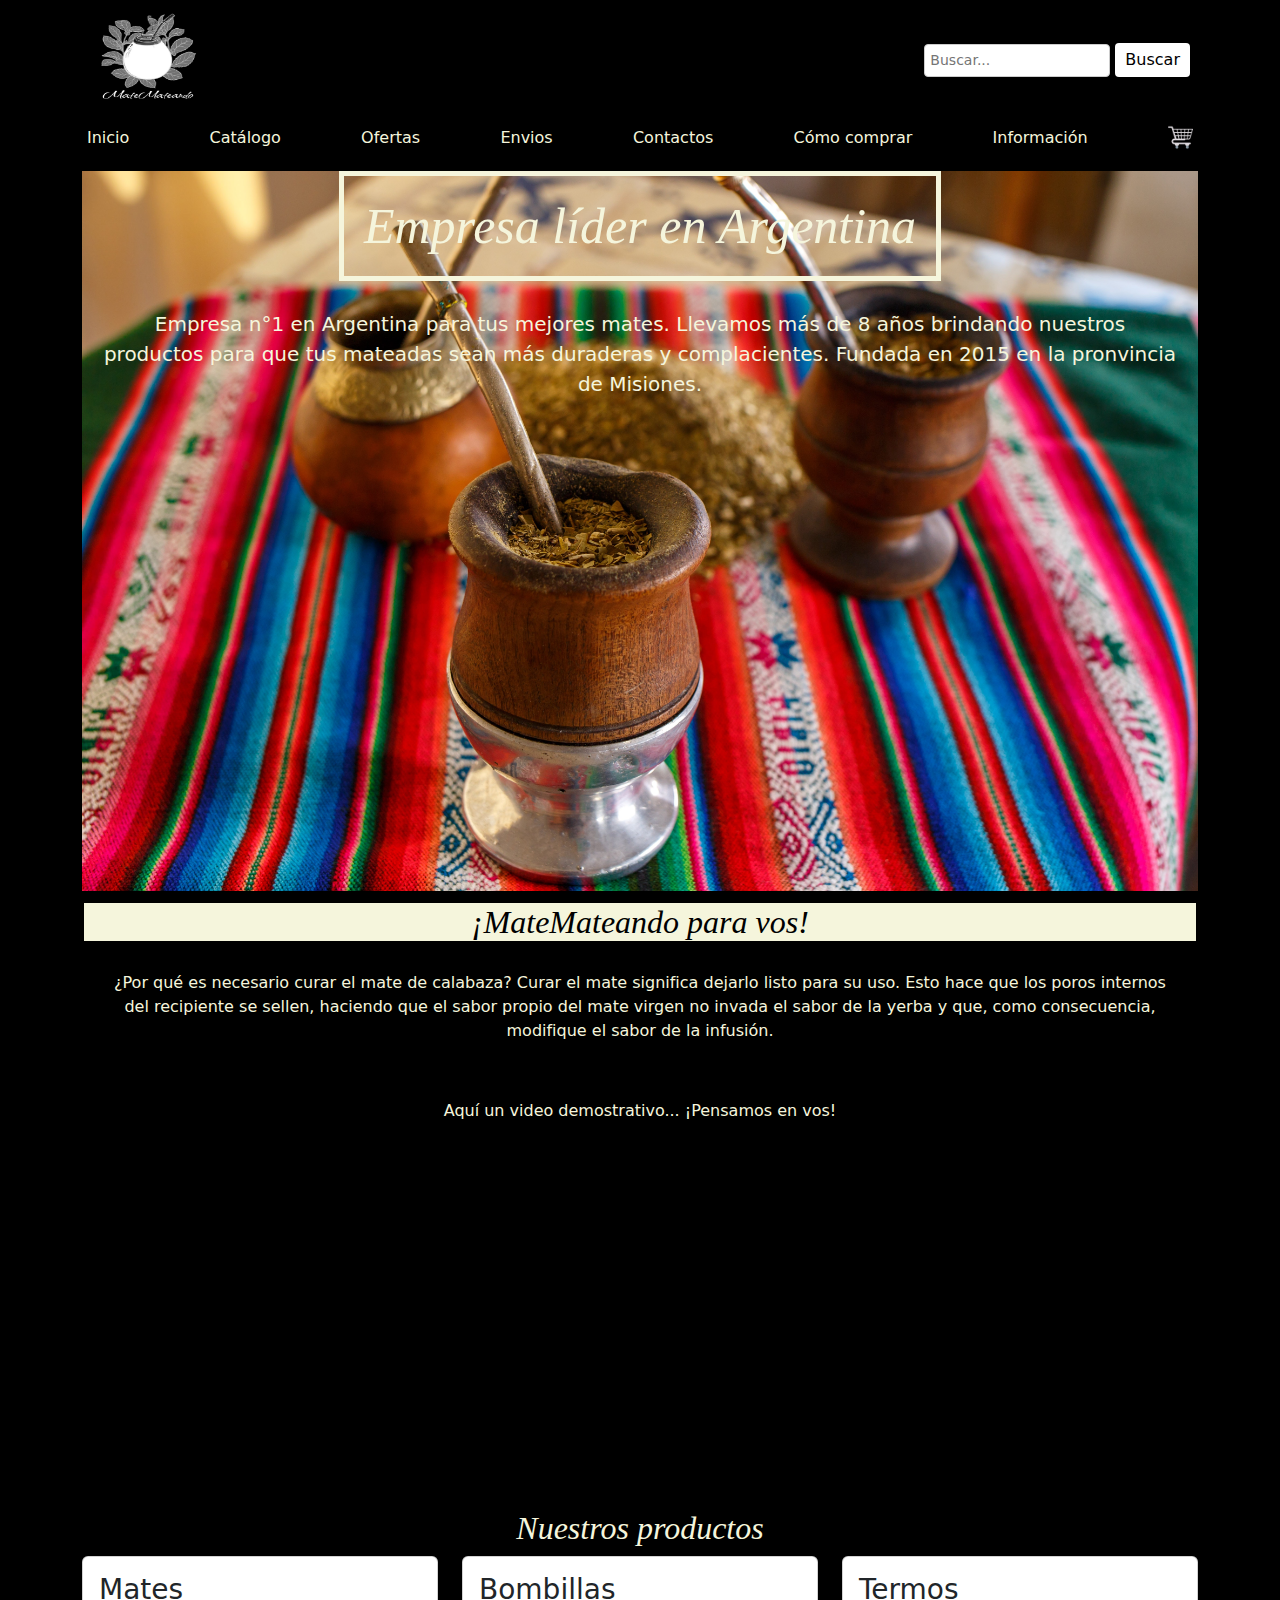
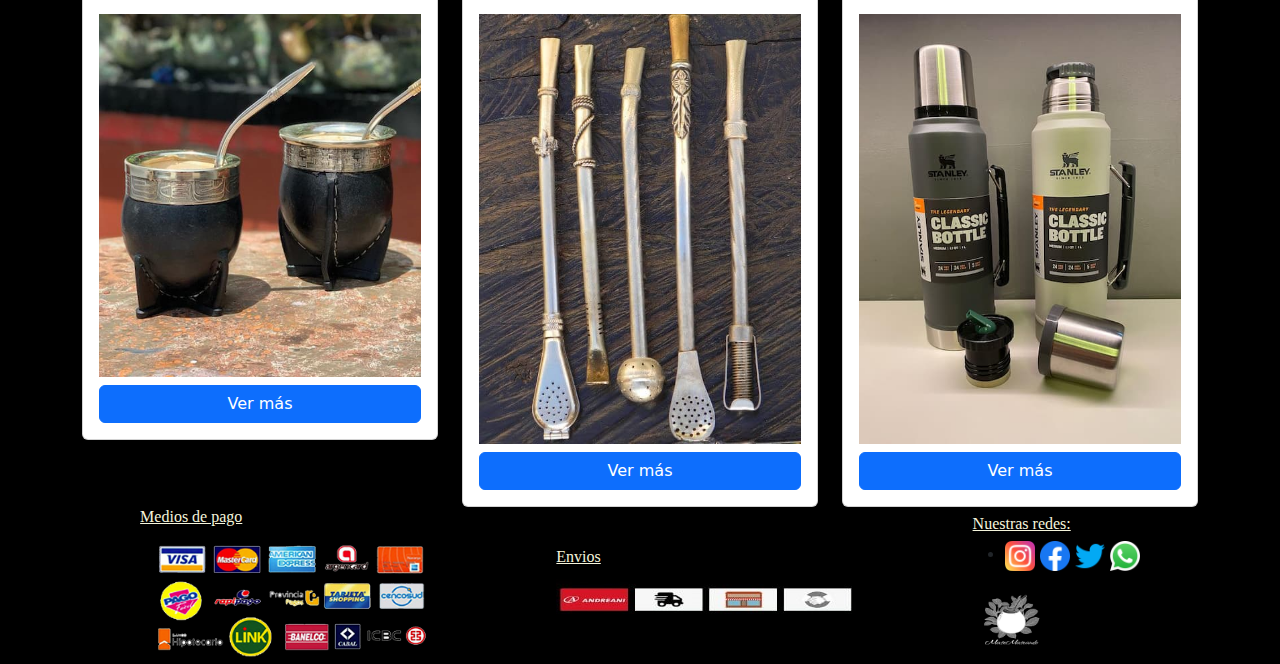
==== index.html @ 39dbe190 "init commit" ====
<!DOCTYPE html>
<html lang="es">

<head>
    <meta charset="UTF-8">
    <meta http-equiv="X-UA-Compatible" content="IE=edge">
    <meta name="viewport" content="width=device-width, initial-scale=1.0">
    <link rel="stylesheet" href="https://cdn.jsdelivr.net/npm/bootstrap@5.3.1/dist/css/bootstrap.min.css">
    <link rel="stylesheet" href="./css/style.css">
    <title>Mates</title>
</head>

<body style="background-color:black" class="container">
    <header class="d-flex flex-column">
        <section class="d-flex flex-row justify-content-between">
            <a href="./index.html">
                <img src="./img/logomate" alt="" height="50px" width="50px" />
            </a>
            <form id="search-form" class="p-2">
                <input type="text" id="search-input" placeholder="Buscar...">
                <button type="submit">Buscar</button>
            </form>
        </section>
        <nav>
            <ul class="d-flex flex-column flex-md-row align-items-center justify-content-between list-unstyled">
                <li><a href="./index.html">Inicio</a></li>
                <li><a href="./pages/catalago.html">Catálogo</a></li>
                <li><a href="./pages/ofertas.html">Ofertas</a></li>
                <li><a href="#contactos">Envios</a></li>
                <li><a href="#contactos">Contactos</a></li>
                <li><a href="./pages/comocomprar.html">Cómo comprar</a></li>
                <li><a href="./pages/informacion.html">Información</a></li>
                <li><img src="./img/carrito-de-compras.png" alt="" width="25px" height="25px"></li>
            </ul>
        </nav>
    </header>
    <main>
        <section class="hero">
            <h2>Empresa líder en Argentina</h2>
            <p>Empresa n°1 en Argentina para tus mejores mates. Llevamos más de 8 años brindando nuestros productos para
                que tus mateadas sean más duraderas y complacientes. Fundada en 2015 en la pronvincia de Misiones.</p>
        </section>
        <section class="bienvenidos">
            <h2>¡MateMateando para vos!</h2>
            <p>¿Por qué es necesario curar el mate de calabaza? Curar el mate significa dejarlo listo para su uso. Esto
                hace que los poros internos del recipiente se sellen, haciendo que el sabor propio del mate virgen no
                invada el sabor de la yerba y que, como consecuencia, modifique el sabor de la infusión.
            </p>
            <p>
                Aquí un video demostrativo... ¡Pensamos en vos!
            </p>
        </section>
        <section>
            <div class="contenedor-iframe">
                <iframe width="560" height="350" src="https://www.youtube.com/embed/A_26bkh_lsw"
                    title="YouTube video player" frameborder="0"
                    allow="accelerometer; autoplay; clipboard-write; encrypted-media; gyroscope; picture-in-picture; web-share"
                    allowfullscreen></iframe>
            </div>
            <h2>Nuestros productos</h2>
            <div class="row">
                <div class="col-12 col-sm-4">
                    <div class="card">
                        <div class="card-body">
                            <h3>Mates</h3>
                            <img src="./img/mate-inicio.jpg" class="img-fluid custom-img-inicio" alt="">
                            <div class="d-grid">
                                <a href="./pages/catalago.html" class="btn btn-primary mt-2">Ver más</a>
                            </div>
                        </div>
                    </div>
                </div>
                <div class="col-12 col-sm-4">
                    <div class="card">
                        <div class="card-body">
                            <h3>Bombillas</h3>
                            <img src="./img/bombilla-inicio.jpg" class="img-fluid" alt="">
                            <div class="d-grid">
                                <a href="./pages/catalago.html" class="btn btn-primary mt-2">Ver más</a>
                            </div>
                        </div>
                    </div>
                </div>
                <div class="col-12 col-sm-4">
                    <div class="card">
                        <div class="card-body">
                            <h3>Termos</h3>
                            <img src="./img/termo-inicio.jpg" class="img-fluid modificacion-card" alt="">
                            <div class="d-grid">
                                <a href="./pages/catalago.html" class="btn btn-primary mt-2">Ver más</a>
                            </div>
                        </div>
                    </div>
                </div>
            </div>
        </section>
    </main>
    <footer id="contactos" class="d-flex flex-column flex-md-row">
        <div>
            <h2>Medios de pago</h2>
            <img src="./img/mercado-pago.png" alt="" height="130px" width="300px">
        </div>
        <div>
            <h2>Envios</h2>
            <img src="./img/envios.jpeg" alt="" height="50" width="300">
        </div>
        <div>
            <h2>Nuestras redes:</h2>
            <ul>
                <li>
                    <a href="https://www.instagram.com/" target="_blank"> <img src="./img/instagram.png"
                            alt="Logo Instagram" width="30" height="30"></a>
                    <a href="https://www.facebook.com/" target="_blank"> <img src="./img/facebook.png"
                            alt="Logo Facebook" width="30" height="30"></a>
                    <a href="https://twitter.com/" target="_blank"> <img src="./img/twitter.png" alt="Logo Twitter"
                            width="30" height="30"></a>
                    <a href="https://web.whatsapp.com/" target="_blank"> <img src="./img/whatsapp.png" alt="" width="30"
                            height="30"></a>
                </li>
            </ul>
            <img src="./img/logomate" alt="" height="70px" width="70px">
        </div>
    </footer>
    <link rel="stylesheet" href="https://cdn.jsdelivr.net/npm/bootstrap@5.3.1/dist/js/bootstrap.bundle.min.js">
</body>

</html>
---- css/style.css ----
* {
    margin: 0;
    padding: 0;
}

/*--------- BUSCADOR --------*/
/* FORMULARIO */
#search-form {
    display: flex;
    align-items: center;
}

#search-input {
    padding: 5px;
    font-size: 14px;
    border: 1px solid #ccc;
    border-radius: 4px;
    margin-right: 5px;
}

#search-input:focus {
    outline: none;
    border-color: dodgerblue;
}

/* BOTON DE BUSCAR */
#search-form button {
    padding: 5px 10px;
    background-color: white;
    color: black;
    border: none;
    border-radius: 4px;
    cursor: pointer;
}

#search-form button:hover {
    background-color: grey;
}


/*!-------------HEADER-------------!*/

header {
    background-color: black;
    z-index: 10;
}

/* header h1{
    color:white ;
    font-size: 45px;
    font-family: Impact, Haettenschweiler, 'Arial Narrow Bold', sans-serif;
    text-align:start;
    background-color:black ;
} */


header nav ul {
    list-style: none;
    display: flex;
    justify-content: space-between;
}

header nav section {
    display: flex;
    justify-content: space-between;
}


header section img {
    height: 120px;
    width: 120px;
}


header nav ul li {
    margin: 5px;
}

header nav ul form {
    margin-left: 50px;
}

header nav ul li a {
    text-decoration: none;
    color: beige;
}



/*!-------------MAIN-------------!*/

main section h2 {
    color: beige;
    text-align: center;
    font-family: 'Times New Roman', Times, serif;
    font-weight: lighter;
    font-size: xx-large;
    font-style: oblique;
}

main section ol {
    color: beige;
    margin: 30px;
    padding: 10px;

}

main section div ol {
    margin: 30px;
    margin-bottom: 40px;
}

main section p {
    color: beige;
    padding: 20px;
    text-align: center;

}

main section ol li {
    margin-bottom: 25px;
}


.hero {
    background-image: url(../img/fondofixeddos.jpg);
    background-repeat: no-repeat;
    background-size: cover;
    background-position: center;
    background-attachment: fixed;
    width: 100%;
    height: 80vh;
    color: beige;
    text-align: center;

}

.hero h2 {
    font-size: 50px;
    border: 5px beige solid;
    display: inline-block;
    padding: 20px;
}

.hero p {
    font-size: 20px;
}

.bienvenidos h2 {
    text-align: center;
    margin-top: 10px;
    border: 2px solid black;
    background-color: beige;
    color: black;
}

.contenedor-iframe {
    display: flex;
    justify-content: center;
}

.productos>div {
    display: flex;
    justify-content: space-evenly;
    align-items: center;
    flex-wrap: wrap;
}

.productos div div {
    border: 2px solid black;
    width: 250px;
    height: 400px;
    text-align: center;
    background-color: black;
    color: beige;
}

.productos h3 {
    font-size: 20px;
    text-align: center;
    background-color: beige;
    color: black;
    padding: 5px;
    margin-top: 65px;

}

.productos div h3 {
    margin-bottom: 20px;
    margin-top: 10px;
}

.productos div a {
    text-decoration: none;
    color: black;
    background-color: beige;
    font-size: 15px;
    font-weight: 1000;
    padding: 8px;
}

.productos div img {
    height: 280px;
    width: 250px;
}

.custom-img-catalogo {
    display: flex;
    justify-content: center;
}


.boton {
    text-decoration: none;
    color: black;
    background-color: beige;
    border: 1px black solid;
    border-radius: 10px;
    padding: 6px;
    width: 245px;
    margin: 0 auto;
}

.boton-dos {
    text-decoration: none;
    color: black;
    background-color: beige;
    border: 1px black solid;
    border-radius: 10px;
    padding: 6px;
    width: 245px;
    margin-top: 20px;
}

.image-container{
    display: flex;
    align-items: center;
    justify-content: center;
    margin-top: 3%;
    margin-bottom: 3%;
}





/* !-------------FOOTER-------------! */


footer {
    display: flex;
    align-items: center;
    justify-content: space-around;
    background-color: black;
}

footer h2 {
    color: beige;
    font-size: 16px;
    font-family: 'Times New Roman', Times, serif;
    font-weight: lighter;
    text-decoration: underline;
    left: 10px;
}

@media screen and (max-width: 577px) {
    .card {
        width: 90%;
        margin: 0 auto;
    }

}

@media screen and (max-width: 680px) {
    .title-como-comprar {
        font-size: 35px;
        text-align: center;
        font-style: oblique;
    }
}
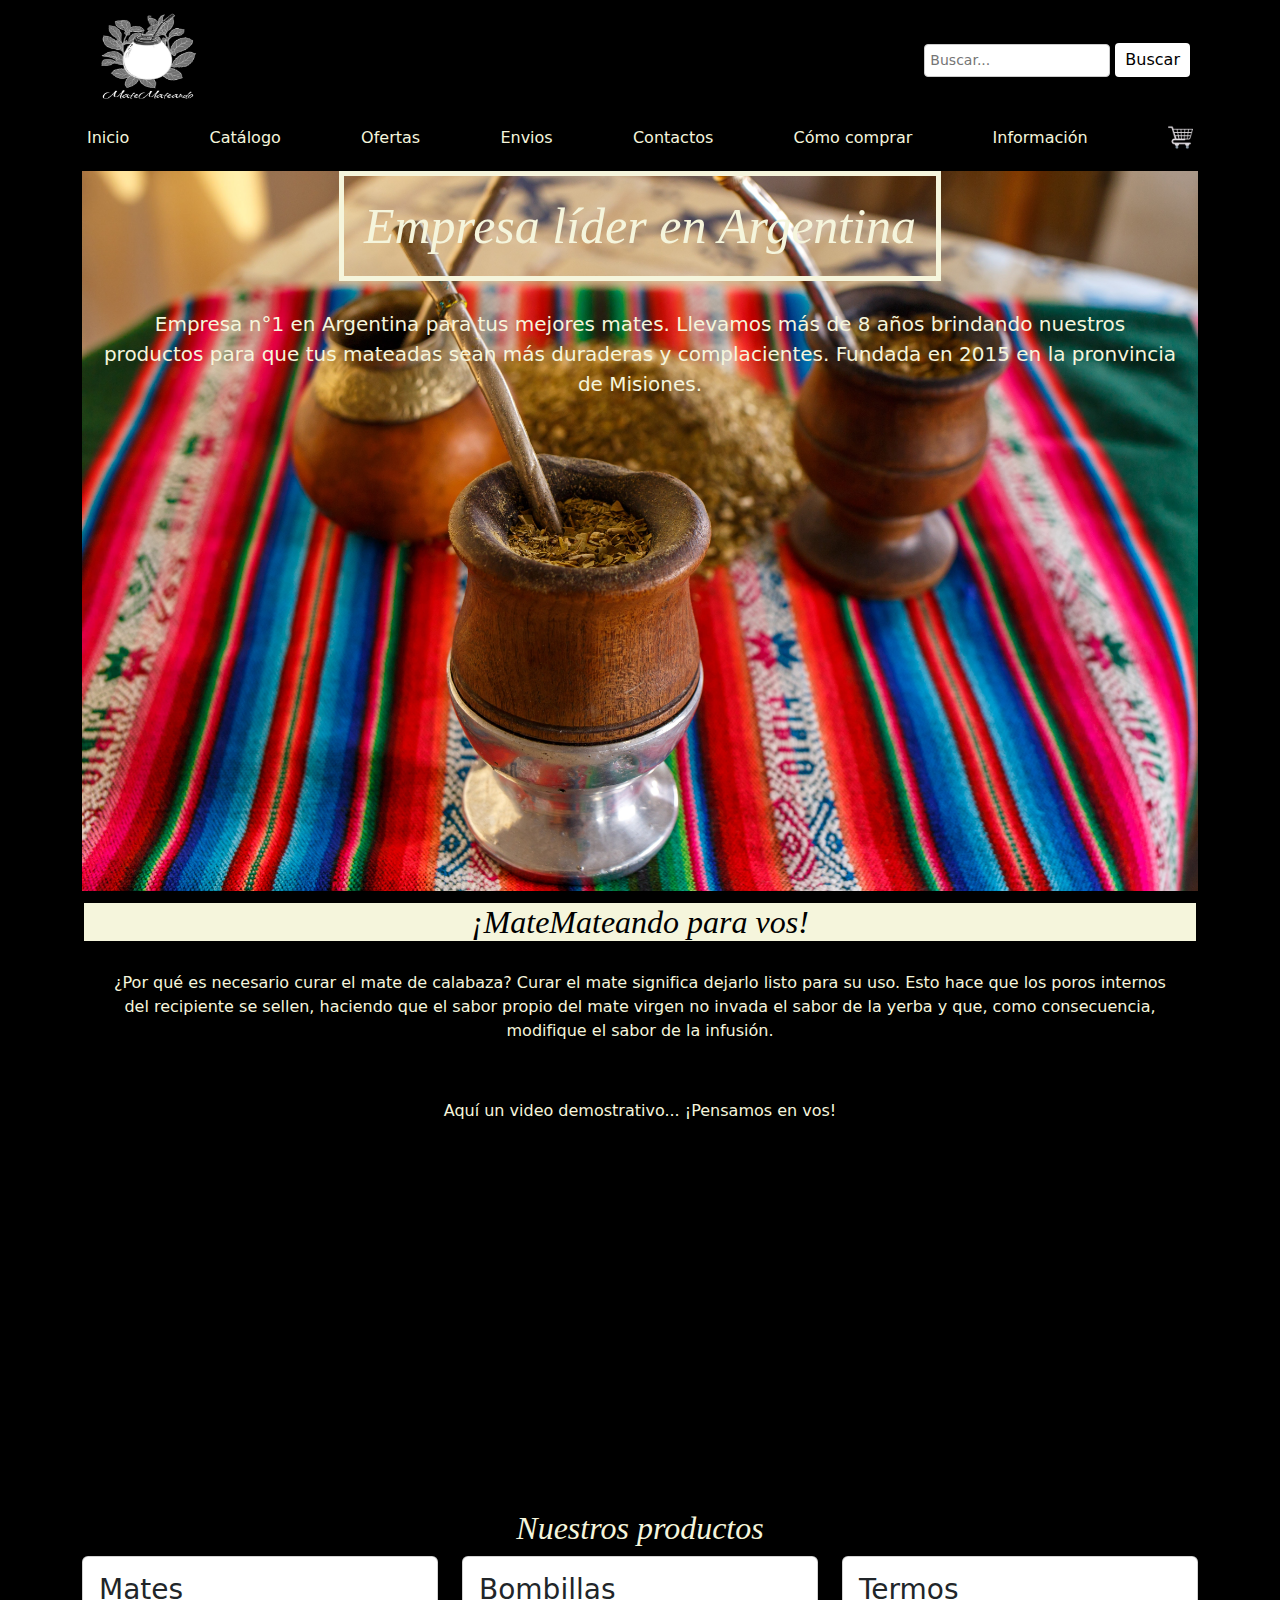
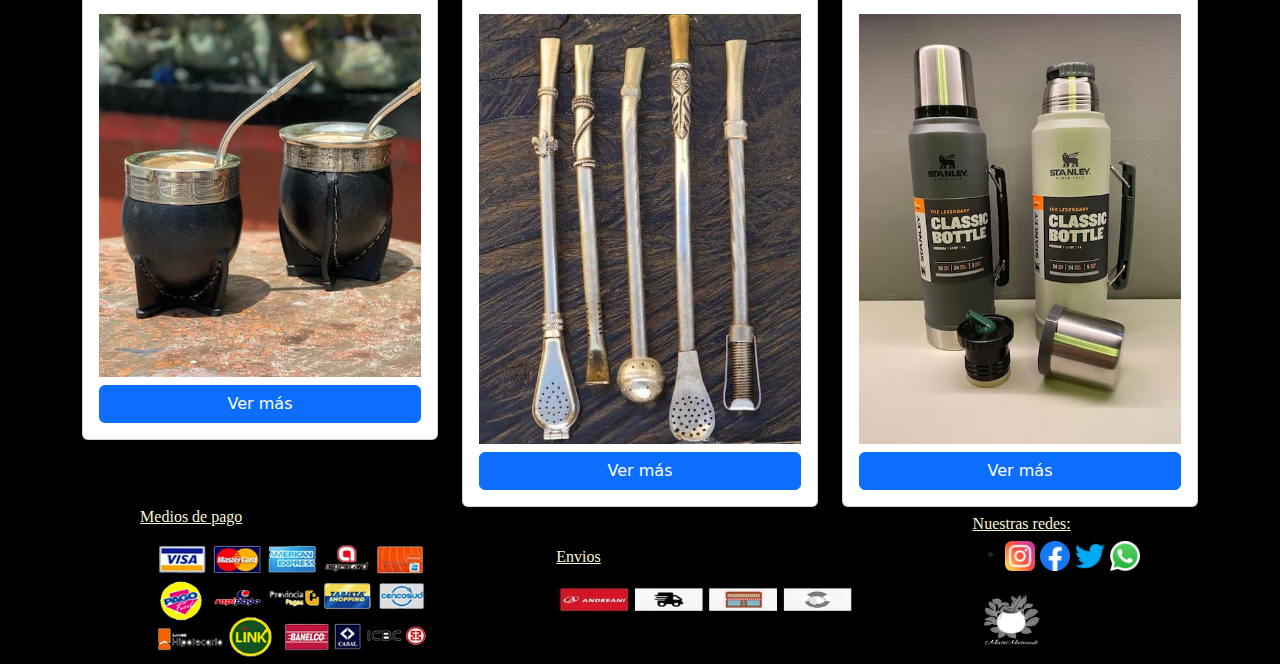
==== commit 703fae3c: "aplicando sass" ====
--- a/index.html
+++ b/index.html
@@ -6,7 +6,7 @@
     <meta http-equiv="X-UA-Compatible" content="IE=edge">
     <meta name="viewport" content="width=device-width, initial-scale=1.0">
     <link rel="stylesheet" href="https://cdn.jsdelivr.net/npm/bootstrap@5.3.1/dist/css/bootstrap.min.css">
-    <link rel="stylesheet" href="./css/style.css">
+    <link rel="stylesheet" href="./css/estilos.css">
     <title>Mates</title>
 </head>
 
--- a/css/estilos.css
+++ b/css/estilos.css
@@ -0,0 +1,142 @@
+* {
+  margin: 0;
+  padding: 0; }
+
+#search-form {
+  display: flex;
+  align-items: center; }
+
+#search-input {
+  padding: 5px;
+  font-size: 14px;
+  border: 1px solid #ccc;
+  border-radius: 4px;
+  margin-right: 5px; }
+
+#search-input:focus {
+  outline: none;
+  border-color: dodgerblue; }
+
+#search-form button {
+  padding: 5px 10px;
+  background-color: white;
+  color: black;
+  border: none;
+  border-radius: 4px;
+  cursor: pointer; }
+
+#search-form button:hover {
+  background-color: grey; }
+
+header {
+  background-color: black;
+  z-index: 10; }
+  header nav ul {
+    list-style: none;
+    display: flex;
+    justify-content: space-between; }
+    header nav ul li {
+      margin: 5px; }
+      header nav ul li a {
+        text-decoration: none;
+        color: beige; }
+  header section {
+    display: flex;
+    justify-content: space-between; }
+    header section img {
+      height: 120px;
+      width: 120px; }
+
+.hero {
+  background-image: url(../img/fondofixeddos.jpg);
+  background-repeat: no-repeat;
+  background-size: cover;
+  background-position: center;
+  background-attachment: fixed;
+  width: 100%;
+  height: 80vh;
+  color: beige;
+  text-align: center; }
+  .hero h2 {
+    font-size: 50px;
+    border: 5px beige solid;
+    display: inline-block;
+    padding: 20px; }
+  .hero p {
+    font-size: 20px; }
+
+.bienvenidos h2 {
+  text-align: center;
+  margin-top: 10px;
+  border: 2px solid black;
+  background-color: beige;
+  color: black; }
+
+.contenedor-iframe {
+  display: flex;
+  justify-content: center; }
+
+main section h2 {
+  color: beige;
+  text-align: center;
+  font-family: 'Times New Roman', Times, serif;
+  font-weight: lighter;
+  font-size: xx-large;
+  font-style: oblique; }
+
+main section p {
+  color: beige;
+  padding: 20px;
+  text-align: center; }
+
+main section ol {
+  color: beige;
+  margin: 30px;
+  padding: 10px;
+  margin-bottom: 40px; }
+  main section ol li {
+    margin-bottom: 25px; }
+
+.custom-img-catalogo {
+  display: flex;
+  justify-content: center; }
+
+.boton {
+  text-decoration: none;
+  color: black;
+  background-color: beige;
+  border: 1px black solid;
+  border-radius: 10px;
+  padding: 6px;
+  width: 245px;
+  margin: 0 auto; }
+
+.boton-dos {
+  text-decoration: none;
+  color: black;
+  background-color: beige;
+  border: 1px black solid;
+  border-radius: 10px;
+  padding: 6px;
+  width: 245px;
+  margin-top: 20px; }
+
+.image-container {
+  display: flex;
+  align-items: center;
+  justify-content: center;
+  margin-top: 3%;
+  margin-bottom: 3%; }
+
+footer {
+  display: flex;
+  align-items: center;
+  justify-content: space-around;
+  background-color: black; }
+  footer div h2 {
+    color: beige;
+    font-size: 16px;
+    font-family: 'Times New Roman', Times, serif;
+    font-weight: lighter;
+    text-decoration: underline;
+    left: 10px; }
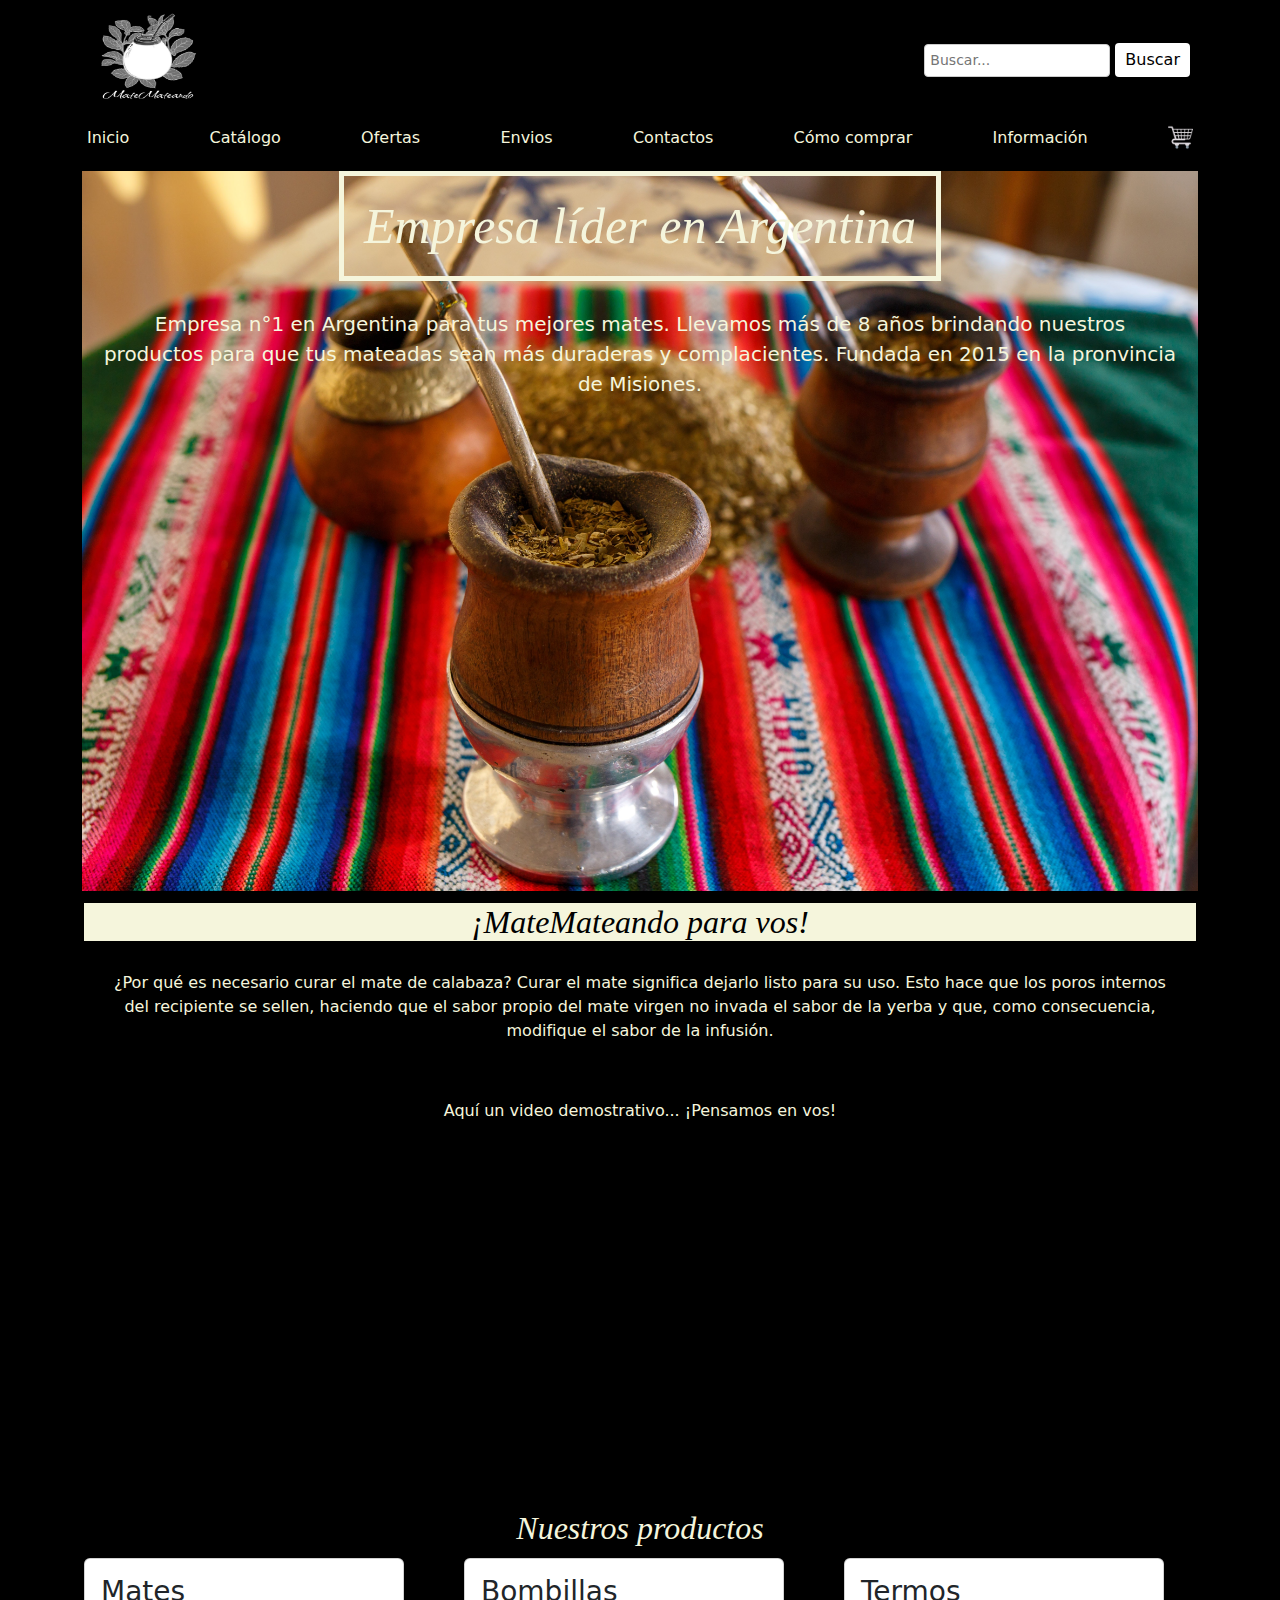
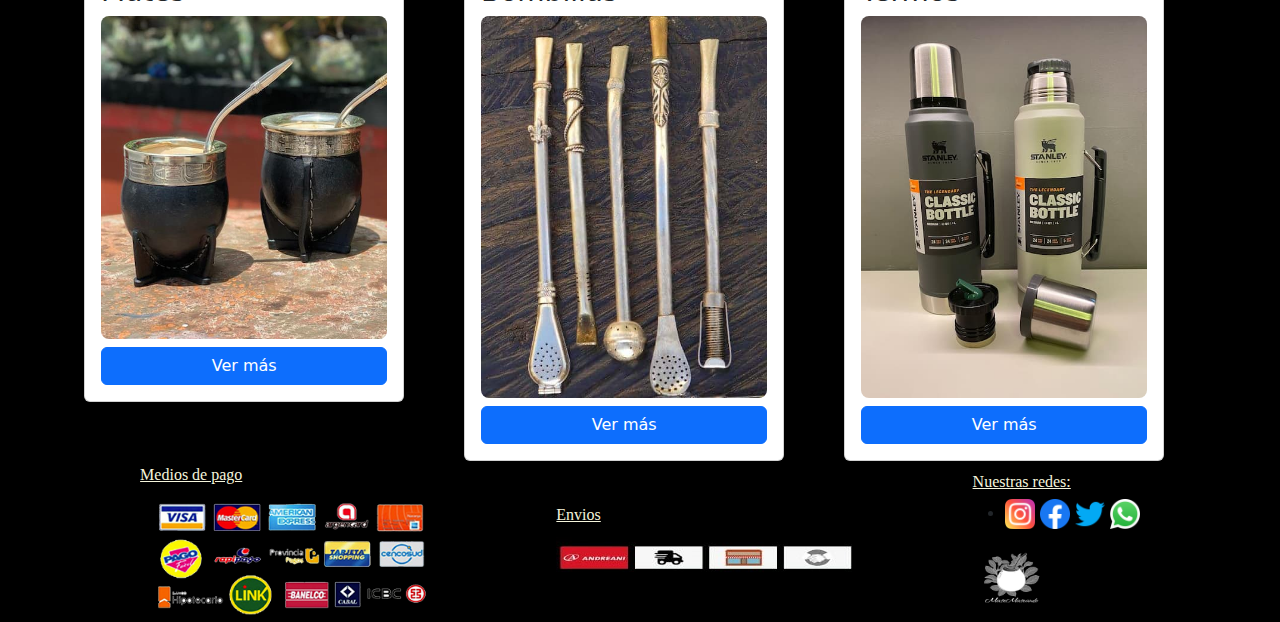
==== commit 98307097: "animaciones y sass" ====
--- a/index.html
+++ b/index.html
@@ -7,6 +7,7 @@
     <meta name="viewport" content="width=device-width, initial-scale=1.0">
     <link rel="stylesheet" href="https://cdn.jsdelivr.net/npm/bootstrap@5.3.1/dist/css/bootstrap.min.css">
     <link rel="stylesheet" href="./css/estilos.css">
+    <link rel="stylesheet" href="https://cdnjs.cloudflare.com/ajax/libs/animate.css/4.1.1/animate.min.css" >
     <title>Mates</title>
 </head>
 
@@ -36,7 +37,7 @@
     </header>
     <main>
         <section class="hero">
-            <h2>Empresa líder en Argentina</h2>
+            <h2 class="animate__animated animate__fadeInDown">Empresa líder en Argentina</h2>
             <p>Empresa n°1 en Argentina para tus mejores mates. Llevamos más de 8 años brindando nuestros productos para
                 que tus mateadas sean más duraderas y complacientes. Fundada en 2015 en la pronvincia de Misiones.</p>
         </section>
@@ -60,7 +61,7 @@
             <h2>Nuestros productos</h2>
             <div class="row">
                 <div class="col-12 col-sm-4">
-                    <div class="card">
+                    <div class="card transicion-productos contenedor">
                         <div class="card-body">
                             <h3>Mates</h3>
                             <img src="./img/mate-inicio.jpg" class="img-fluid custom-img-inicio" alt="">
@@ -71,10 +72,10 @@
                     </div>
                 </div>
                 <div class="col-12 col-sm-4">
-                    <div class="card">
+                    <div class="card transicion-productos contenedor">
                         <div class="card-body">
                             <h3>Bombillas</h3>
-                            <img src="./img/bombilla-inicio.jpg" class="img-fluid" alt="">
+                            <img src="./img/bombilla-inicio.jpg" class="img-fluid custom-img-inicio" alt="">
                             <div class="d-grid">
                                 <a href="./pages/catalago.html" class="btn btn-primary mt-2">Ver más</a>
                             </div>
@@ -82,10 +83,10 @@
                     </div>
                 </div>
                 <div class="col-12 col-sm-4">
-                    <div class="card">
+                    <div class="card  transicion-productos contenedor">
                         <div class="card-body">
                             <h3>Termos</h3>
-                            <img src="./img/termo-inicio.jpg" class="img-fluid modificacion-card" alt="">
+                            <img src="./img/termo-inicio.jpg" class="img-fluid custom-img-inicio" alt="">
                             <div class="d-grid">
                                 <a href="./pages/catalago.html" class="btn btn-primary mt-2">Ver más</a>
                             </div>
--- a/css/estilos.css
+++ b/css/estilos.css
@@ -34,7 +34,8 @@
   header nav ul {
     list-style: none;
     display: flex;
-    justify-content: space-between; }
+    justify-content: space-between;
+    align-items: center; }
     header nav ul li {
       margin: 5px; }
       header nav ul li a {
@@ -42,7 +43,8 @@
         color: beige; }
   header section {
     display: flex;
-    justify-content: space-between; }
+    justify-content: space-between;
+    align-items: center; }
     header section img {
       height: 120px;
       width: 120px; }
@@ -128,6 +130,28 @@
   margin-top: 3%;
   margin-bottom: 3%; }
 
+.transicion-productos {
+  transition: 1s;
+  width: 90%;
+  margin: 2px;
+  margin-bottom: 4px;
+  flex-grow: 1; }
+
+.transicion-productos:hover {
+  transform: scale(1.1); }
+
+.contenedor {
+  width: 90%; }
+
+.custom-img-inicio {
+  border-radius: 8px;
+  width: 100%; }
+
+.card-body {
+  flex-grow: 1;
+  display: flex;
+  flex-direction: column; }
+
 footer {
   display: flex;
   align-items: center;
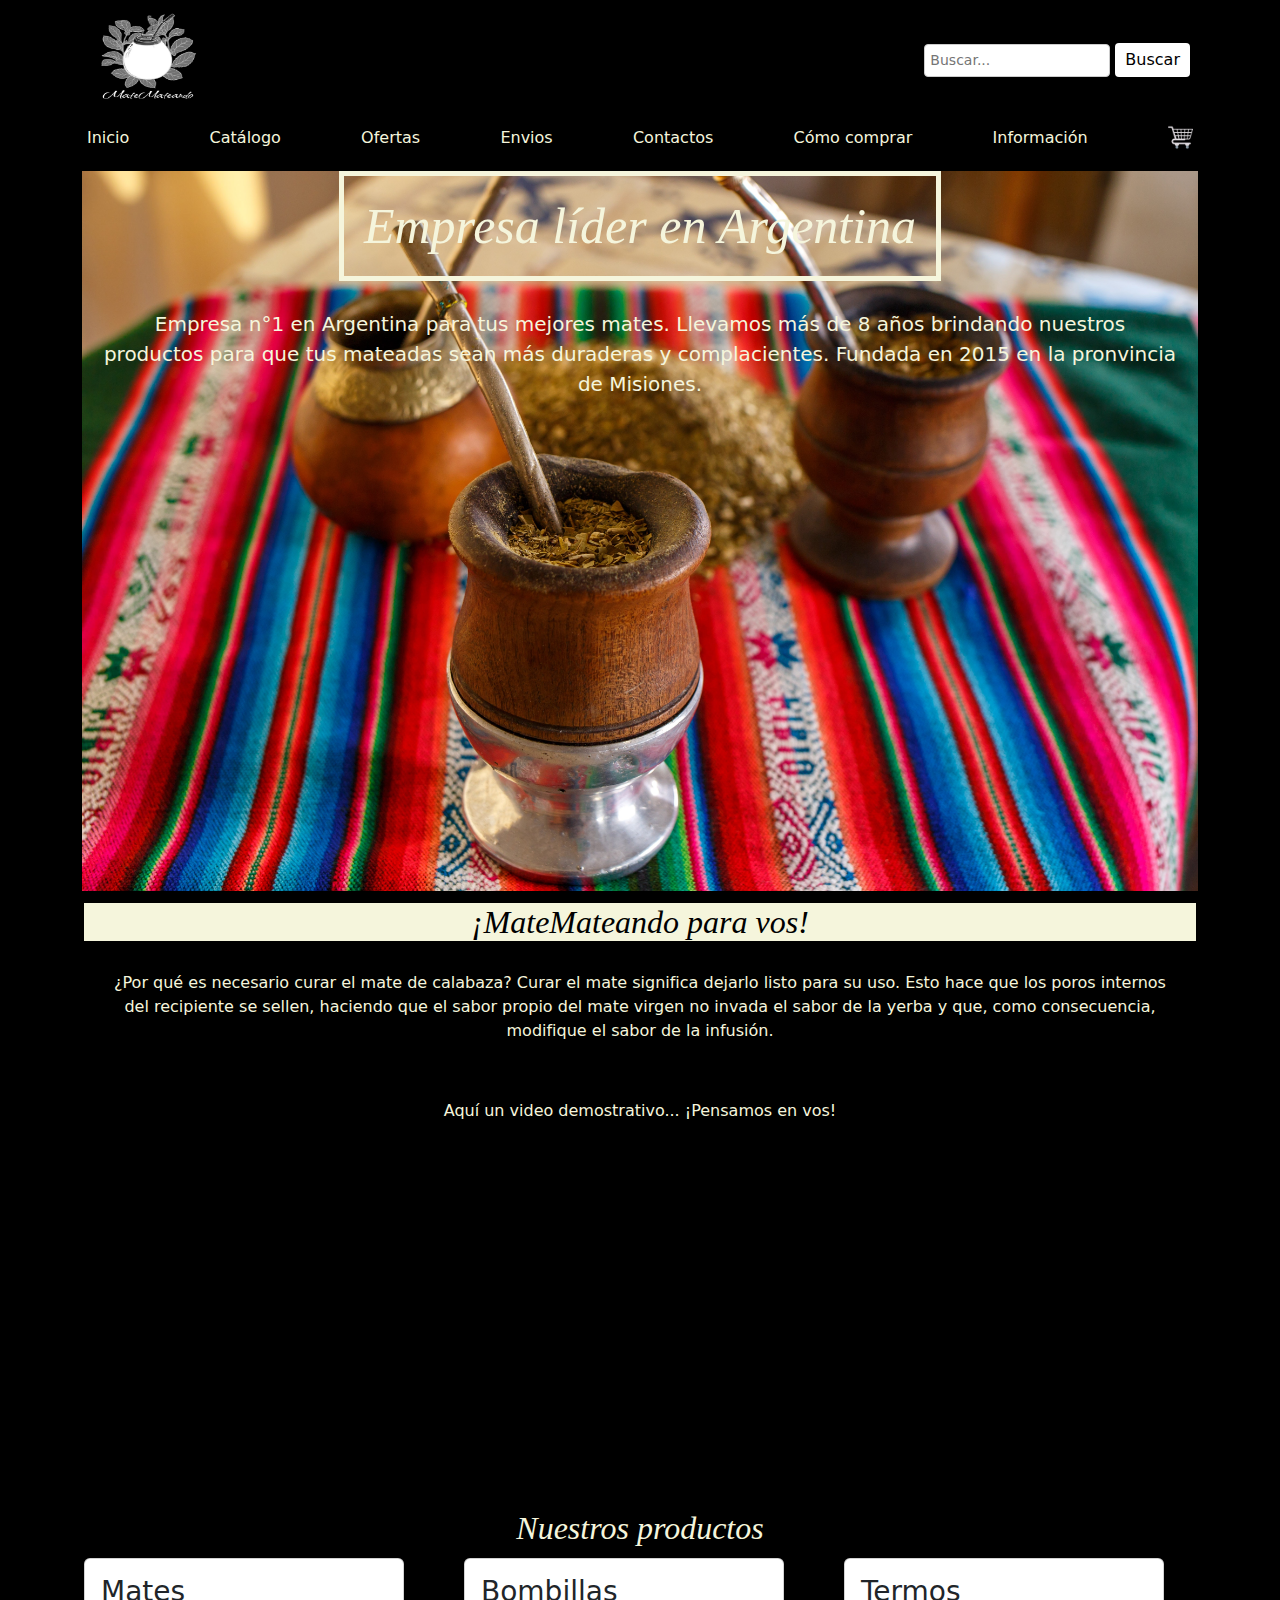
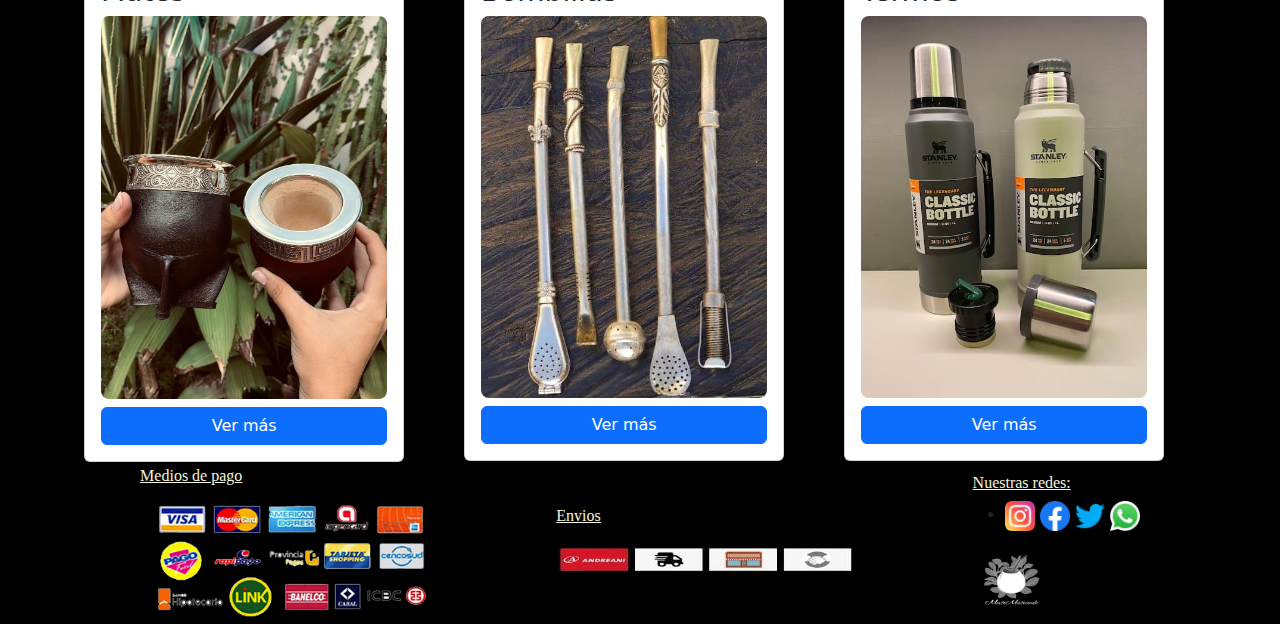
==== commit 38e0852b: "img" ====
--- a/index.html
+++ b/index.html
@@ -8,14 +8,22 @@
     <link rel="stylesheet" href="https://cdn.jsdelivr.net/npm/bootstrap@5.3.1/dist/css/bootstrap.min.css">
     <link rel="stylesheet" href="./css/estilos.css">
     <link rel="stylesheet" href="https://cdnjs.cloudflare.com/ajax/libs/animate.css/4.1.1/animate.min.css" >
-    <title>Mates</title>
+    <meta name="description" content="Te ofrecemos los mejores mates y de mejor calidad, para que tus mateadas sean mas durades. Descuentos increíbles y variedad de productos, todo podes encontrarlo en un mismo lugar. ¡MateMateando!">
+    <meta name="keywords" content="Mates, termos, bombillas, envios, yerbas, mateando, compartir, canarias, playadito, mate imperial, alpaca">
+    <meta property="og:type" content="web site">
+    <meta property="og:title" content="Mates imperiales calidad premium">
+    <meta property="og:description" content="Nos encargamos de hacerte llegar y descubrir un mundo de mates y termos increíbles.">
+    <meta property="og:url" content="">
+    <meta property="og:image" content="">
+    <link rel="shortcut icon" href="./img/favicon.ico" type="image/x-icon">
+    <title>MateMateando | Empresa n°1 en Argentina para tus mejores mates. Te ofrecemos productos de calidad y de primera mano. </title>
 </head>
 
 <body style="background-color:black" class="container">
     <header class="d-flex flex-column">
         <section class="d-flex flex-row justify-content-between">
             <a href="./index.html">
-                <img src="./img/logomate" alt="" height="50px" width="50px" />
+                <img src="./img/logomate" alt="Logo" height="50px" width="50px" />
             </a>
             <form id="search-form" class="p-2">
                 <input type="text" id="search-input" placeholder="Buscar...">
@@ -31,7 +39,7 @@
                 <li><a href="#contactos">Contactos</a></li>
                 <li><a href="./pages/comocomprar.html">Cómo comprar</a></li>
                 <li><a href="./pages/informacion.html">Información</a></li>
-                <li><img src="./img/carrito-de-compras.png" alt="" width="25px" height="25px"></li>
+                <li><img src="./img/carrito-de-compras.png" alt="carrito de compra" width="25px" height="25px"></li>
             </ul>
         </nav>
     </header>
@@ -64,7 +72,7 @@
                     <div class="card transicion-productos contenedor">
                         <div class="card-body">
                             <h3>Mates</h3>
-                            <img src="./img/mate-inicio.jpg" class="img-fluid custom-img-inicio" alt="">
+                            <img src="./img/mate-inicio.jpeg" class="img-fluid custom-img-inicio" alt="Mates">
                             <div class="d-grid">
                                 <a href="./pages/catalago.html" class="btn btn-primary mt-2">Ver más</a>
                             </div>
@@ -75,7 +83,7 @@
                     <div class="card transicion-productos contenedor">
                         <div class="card-body">
                             <h3>Bombillas</h3>
-                            <img src="./img/bombilla-inicio.jpg" class="img-fluid custom-img-inicio" alt="">
+                            <img src="./img/bombilla-inicio.jpg" class="img-fluid custom-img-inicio" alt="Bombillas">
                             <div class="d-grid">
                                 <a href="./pages/catalago.html" class="btn btn-primary mt-2">Ver más</a>
                             </div>
@@ -86,7 +94,7 @@
                     <div class="card  transicion-productos contenedor">
                         <div class="card-body">
                             <h3>Termos</h3>
-                            <img src="./img/termo-inicio.jpg" class="img-fluid custom-img-inicio" alt="">
+                            <img src="./img/termo-inicio.jpg" class="img-fluid custom-img-inicio" alt="Termos">
                             <div class="d-grid">
                                 <a href="./pages/catalago.html" class="btn btn-primary mt-2">Ver más</a>
                             </div>
@@ -99,11 +107,11 @@
     <footer id="contactos" class="d-flex flex-column flex-md-row">
         <div>
             <h2>Medios de pago</h2>
-            <img src="./img/mercado-pago.png" alt="" height="130px" width="300px">
+            <img src="./img/mercado-pago.png" alt="Mercado Pago" height="130px" width="300px">
         </div>
         <div>
             <h2>Envios</h2>
-            <img src="./img/envios.jpeg" alt="" height="50" width="300">
+            <img src="./img/envios.jpeg" alt="Envios" height="50" width="300">
         </div>
         <div>
             <h2>Nuestras redes:</h2>
@@ -119,7 +127,7 @@
                             height="30"></a>
                 </li>
             </ul>
-            <img src="./img/logomate" alt="" height="70px" width="70px">
+            <img src="./img/logomate" alt="Loog" height="70px" width="70px">
         </div>
     </footer>
     <link rel="stylesheet" href="https://cdn.jsdelivr.net/npm/bootstrap@5.3.1/dist/js/bootstrap.bundle.min.js">
--- a/css/estilos.css
+++ b/css/estilos.css
@@ -150,7 +150,8 @@
 .card-body {
   flex-grow: 1;
   display: flex;
-  flex-direction: column; }
+  flex-direction: column;
+  justify-content: center; }
 
 footer {
   display: flex;
@@ -164,3 +165,26 @@
     font-weight: lighter;
     text-decoration: underline;
     left: 10px; }
+
+@media screen and (max-width: 577px) {
+  .card {
+    width: 70%;
+    margin: 0 auto;
+    display: flex;
+    justify-content: center; } }
+
+@media screen and (max-width: 680px) {
+  .title-como-comprar {
+    font-size: 35px;
+    text-align: center;
+    font-style: oblique; } }
+
+@media screen and (max-width: 770px) {
+  .hero h2 {
+    font-size: 42px; }
+  .hero p {
+    font-size: 15px; }
+  main section h2 {
+    font-size: 22px; }
+  main section p {
+    font-size: 15px; } }
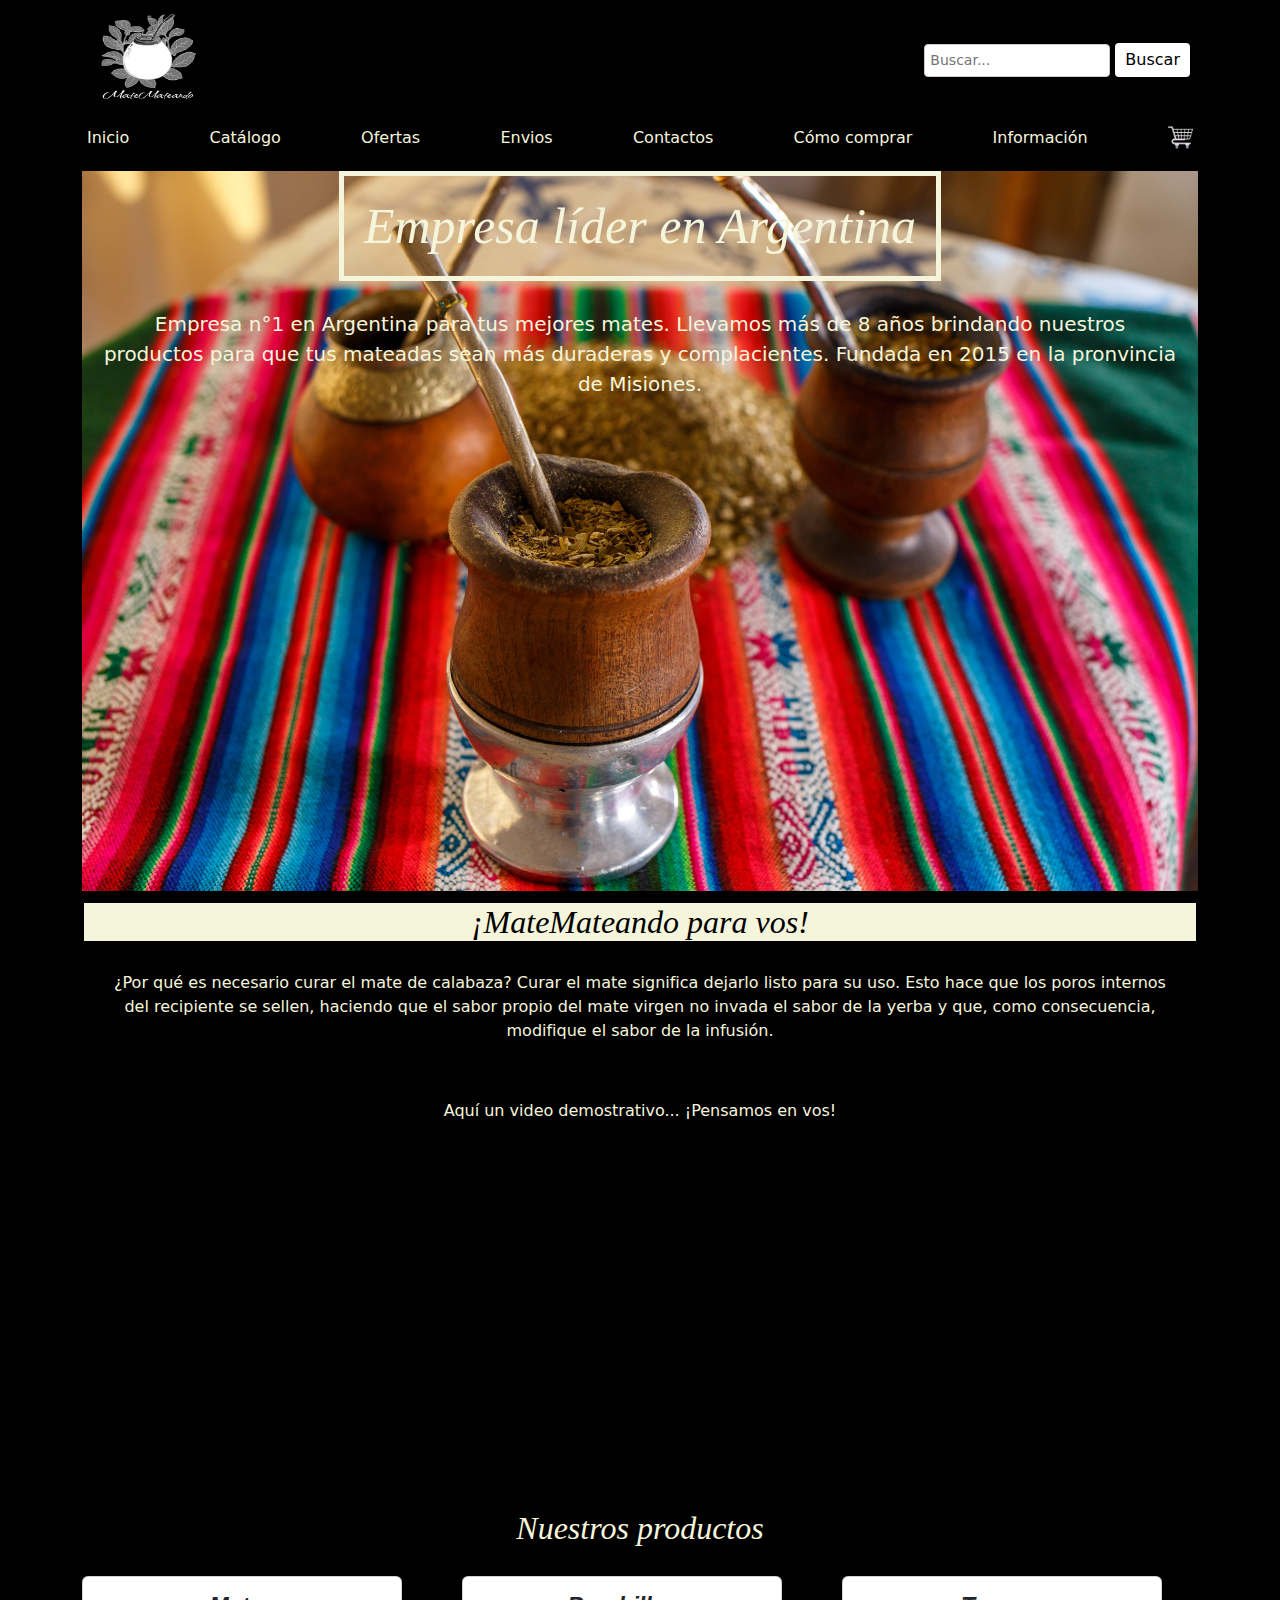
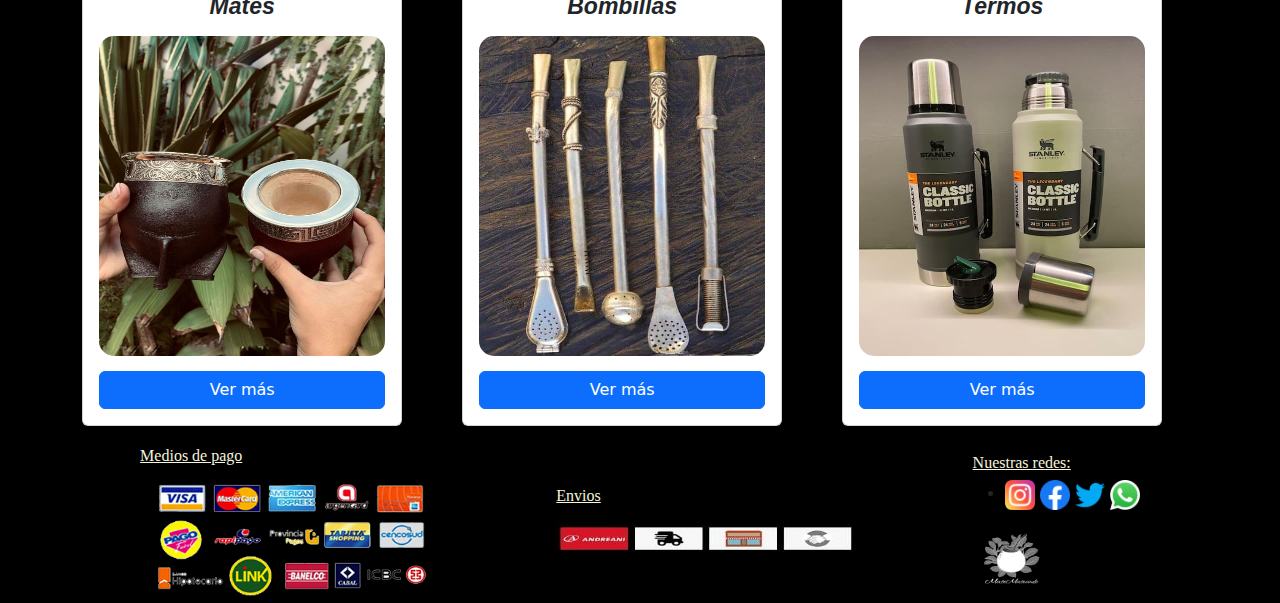
==== commit 919b6b54: "responsive y detalles" ====
--- a/index.html
+++ b/index.html
@@ -72,7 +72,9 @@
                     <div class="card transicion-productos contenedor">
                         <div class="card-body">
                             <h3>Mates</h3>
-                            <img src="./img/mate-inicio.jpeg" class="img-fluid custom-img-inicio" alt="Mates">
+                            <div class="custom-img-inicio">
+                                <img src="./img/mate-inicio.jpeg" class="img-fluid" alt="Mates">
+                            </div>
                             <div class="d-grid">
                                 <a href="./pages/catalago.html" class="btn btn-primary mt-2">Ver más</a>
                             </div>
@@ -82,8 +84,10 @@
                 <div class="col-12 col-sm-4">
                     <div class="card transicion-productos contenedor">
                         <div class="card-body">
-                            <h3>Bombillas</h3>
-                            <img src="./img/bombilla-inicio.jpg" class="img-fluid custom-img-inicio" alt="Bombillas">
+                            <h3>Bombillas</h3> 
+                            <div class="custom-img-inicio">
+                                <img src="./img/bombilla-inicio.jpg" class="img-fluid" alt="Bombillas">
+                            </div>
                             <div class="d-grid">
                                 <a href="./pages/catalago.html" class="btn btn-primary mt-2">Ver más</a>
                             </div>
@@ -94,7 +98,9 @@
                     <div class="card  transicion-productos contenedor">
                         <div class="card-body">
                             <h3>Termos</h3>
-                            <img src="./img/termo-inicio.jpg" class="img-fluid custom-img-inicio" alt="Termos">
+                            <div class="custom-img-inicio">
+                                <img src="./img/termo-inicio.jpg" class="img-fluid" alt="Termos">
+                            </div>
                             <div class="d-grid">
                                 <a href="./pages/catalago.html" class="btn btn-primary mt-2">Ver más</a>
                             </div>
--- a/css/estilos.css
+++ b/css/estilos.css
@@ -100,8 +100,11 @@
     margin-bottom: 25px; }
 
 .custom-img-catalogo {
-  display: flex;
-  justify-content: center; }
+  margin: auto;
+  display: flex;
+  justify-content: center;
+  width: 100%;
+  height: 300px; }
 
 .boton {
   text-decoration: none;
@@ -132,20 +135,32 @@
 
 .transicion-productos {
   transition: 1s;
-  width: 90%;
-  margin: 2px;
-  margin-bottom: 4px;
+  margin-top: 20px;
+  margin-bottom: 20px;
   flex-grow: 1; }
 
 .transicion-productos:hover {
   transform: scale(1.1); }
 
 .contenedor {
-  width: 90%; }
+  width: 90%;
+  height: 450px; }
+  .contenedor h3 {
+    font-size: 23px;
+    text-align: center;
+    font-family: 'Lucida Sans', 'Lucida Sans Regular', 'Lucida Grande', 'Lucida Sans Unicode', Geneva, Verdana, sans-serif;
+    font-style: oblique;
+    font-weight: bold; }
+
+.img-fluid {
+  border-radius: 15px; }
 
 .custom-img-inicio {
-  border-radius: 8px;
-  width: 100%; }
+  margin: auto;
+  display: flex;
+  justify-content: center;
+  width: 100%;
+  height: 320px; }
 
 .card-body {
   flex-grow: 1;
@@ -168,10 +183,20 @@
 
 @media screen and (max-width: 577px) {
   .card {
-    width: 70%;
+    width: 50%;
     margin: 0 auto;
     display: flex;
-    justify-content: center; } }
+    justify-content: center; }
+  .contenedor {
+    width: 60%;
+    height: 200px;
+    margin-bottom: 25px; }
+    .contenedor h3 {
+      font-size: 18px;
+      text-align: center;
+      font-family: 'Times New Roman', Times, serif;
+      font-style: italic;
+      font-weight: bold; } }
 
 @media screen and (max-width: 680px) {
   .title-como-comprar {
@@ -188,3 +213,20 @@
     font-size: 22px; }
   main section p {
     font-size: 15px; } }
+
+@media screen and (max-width: 991px) {
+  .card {
+    width: 70%;
+    margin: 0 auto;
+    display: flex;
+    justify-content: center; }
+  .contenedor {
+    width: 90%;
+    height: 450px;
+    margin-bottom: 25px; }
+    .contenedor h3 {
+      font-size: 22px;
+      text-align: center;
+      font-family: 'Times New Roman', Times, serif;
+      font-style: italic;
+      font-weight: bold; } }
